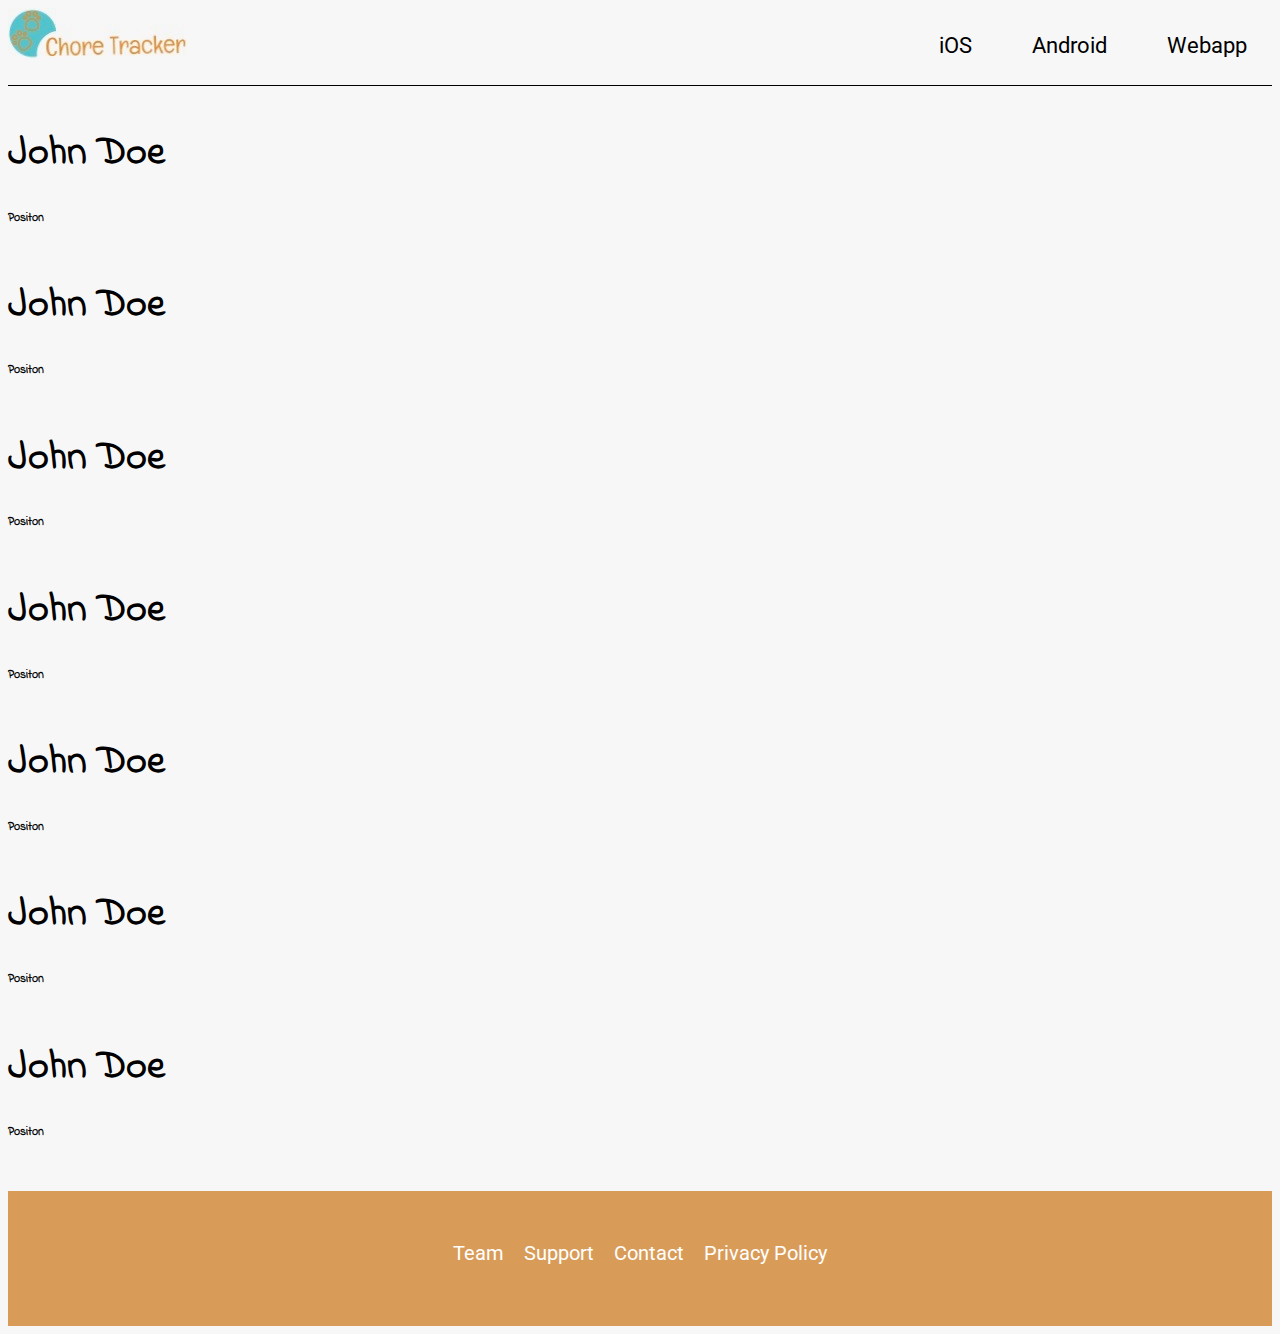
==== team.html @ 8e085d72 "Day 1" ====
<!DOCTYPE html>
<html lang="en">
<head>
    <meta charset="UTF-8">
    <meta name="viewport" content="width=device-width, initial-scale=1.0">
    <link href="css/index.css" rel="stylesheet">
    <link href="https://fonts.googleapis.com/css?family=Indie+Flower|Roboto" rel="stylesheet">
    <title>Document</title>
</head>
<body>
    <header>
        <img href="index.html" src="images/logo1.jpeg">
        <nav>
            <a href="#">iOS</a>
            <a href="#">Android</a>
            <a href="#">Webapp</a>
        </nav>
    </header>
    <div class="person">
        <img>
        <h1>John Doe</h1>
        <h3>Positon</h3>
    </div>
    
    <div class="person">
            <img>
            <h1>John Doe</h1>
            <h3>Positon</h3>
    </div>

    <div class="person">
            <img>
            <h1>John Doe</h1>
            <h3>Positon</h3>
    </div>
    
    <div class="person">
            <img>
            <h1>John Doe</h1>
            <h3>Positon</h3>
    </div>

    <div class="person">
            <img>
            <h1>John Doe</h1>
            <h3>Positon</h3>
    </div>
    <div class="person">
            <img>
            <h1>John Doe</h1>
            <h3>Positon</h3>
    </div>
    <div class="person">
            <img>
            <h1>John Doe</h1>
            <h3>Positon</h3>
    </div>
    <footer>
        <div class="ft-ct">
            <a href="team.html">Team</a>
            <a href="#">Support</a>
            <a href="#">Contact</a>
            <a href="#">Privacy Policy</a>
        </div>
    </footer>


</body>
</html>
---- css/index.css ----
header {
  display: flex;
  padding-bottom: 2%;
  border-bottom: 1px solid black;
}
@media (max-width: 500px) {
  header {
    display: block;
  }
}
@media (max-width: 500px) {
  header img {
    justify-content: center;
  }
}
header nav {
  font-size: 2.2rem;
  display: flex;
  width: 100%;
  justify-content: flex-end;
  margin: 2% 2% 0 0;
}
@media (max-width: 500px) {
  header nav {
    justify-content: center;
    margin-left: -10%;
  }
}
header nav a {
  text-decoration: none;
  color: black;
  margin-left: 6rem;
}
* {
  box-sizing: border-box;
}
html {
  font-size: 62.5%;
  background-color: #f7f7f7;
}
html,
body {
  font-family: 'Roboto', sans-serif;
}
h1,
h2,
h3,
h4,
h5 {
  font-family: 'Indie Flower', cursive;
}
h1 {
  font-size: 4rem;
}
h2 {
  font-size: 3.2rem;
  padding-bottom: 10px;
}
h4 {
  font-size: 2.5rem;
  padding-bottom: 10px;
}
p {
  line-height: 1.5;
  font-size: 1.6rem;
  padding-bottom: 10px;
}
img {
  max-width: 100%;
  height: auto;
}
.reverse {
  flex-direction: row-reverse;
}
section {
  margin-top: 10%;
  width: 100%;
  display: flex;
}
section .phone {
  width: 46.2vh;
  height: 75vh;
}
section .feature-text {
  margin-top: 20%;
  text-align: center;
}
section .feature-text h1 {
  font-size: 2.5rem;
}
footer {
  width: 100%;
  height: 15vh;
  background-color: #d99c58;
  display: flex;
  flex-direction: row;
  justify-content: center;
  margin-top: 5rem;
}
footer .ft-ct {
  display: flex;
  align-items: center;
  justify-content: center;
  padding: 2rem 0 3rem;
}
footer .ft-ct a {
  font-size: 2rem;
  text-decoration: none;
  color: white;
  margin: 10px;
}
.main {
  height: 80vh;
}
.main .main-content {
  display: flex;
  justify-content: space-around;
  margin-top: 20%;
}
.main .main-content img {
  height: 300px;
}
.main .main-content #main-about {
  width: 35%;
  display: flex;
  flex-direction: column;
}
.main .main-content #main-about #main-text h1 {
  font-size: 3rem;
}
.main .main-content #main-about #main-text h2 {
  font-size: 2rem;
}
.main .main-content #main-about .download-now {
  height: 150px;
  width: 150px;
}
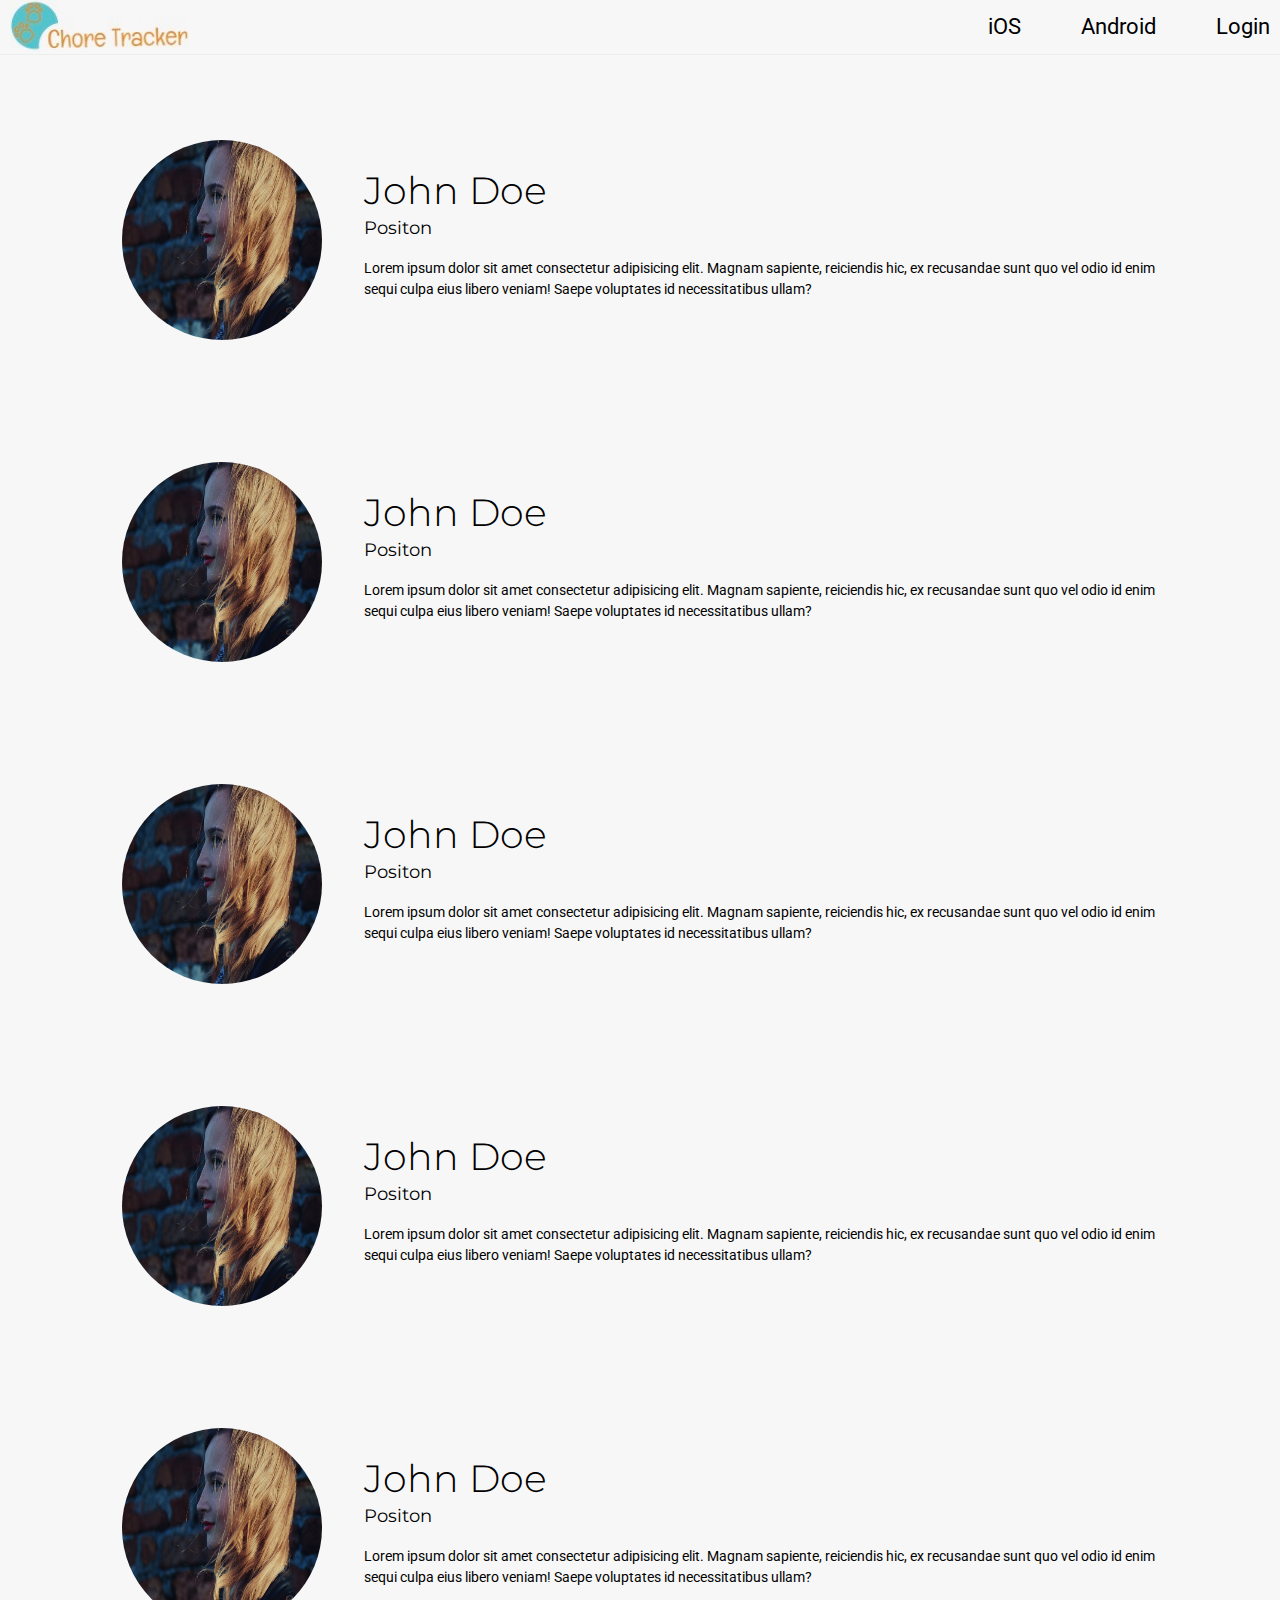
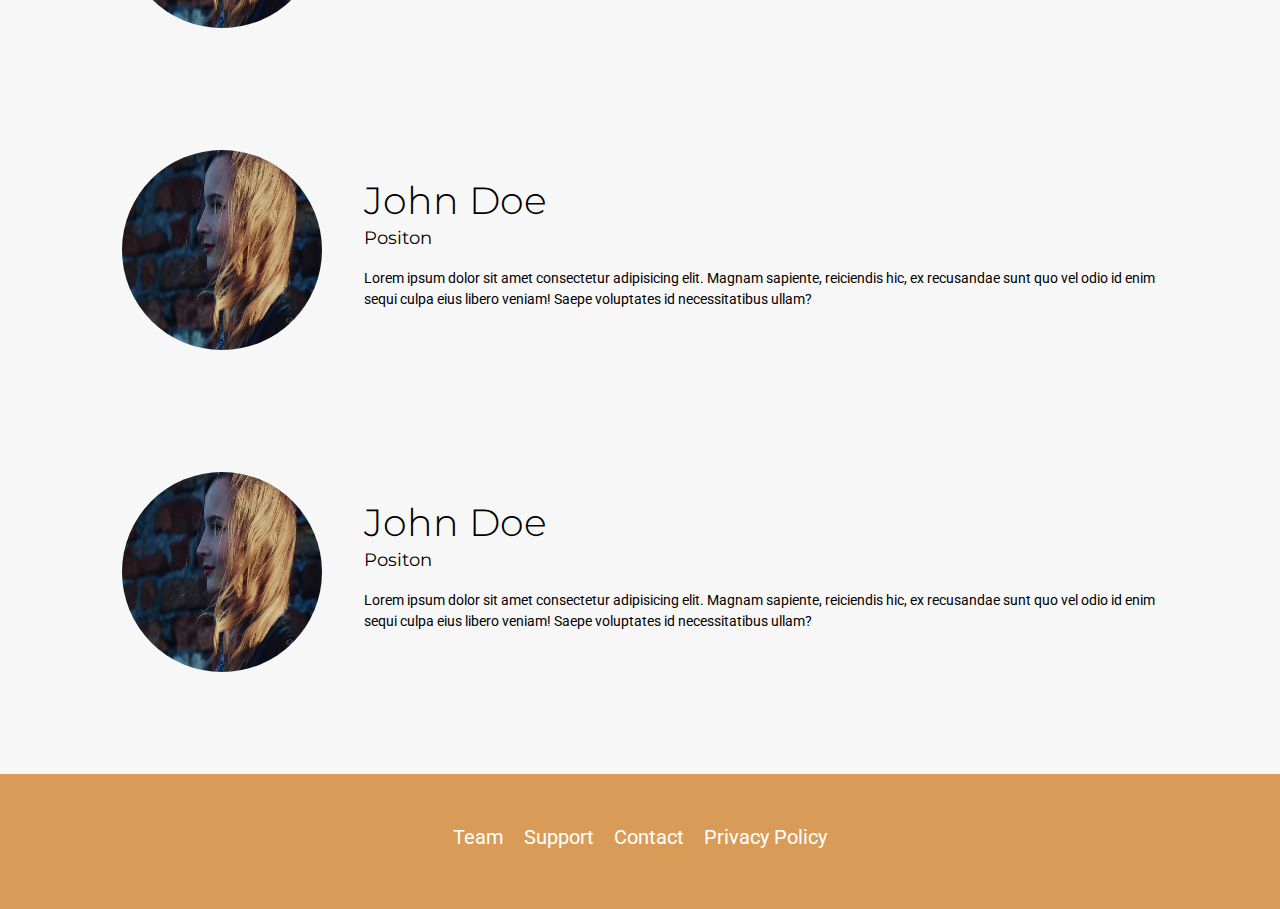
==== commit cb35f266: "fully responsive layout complete. just needs meaningful content" ====
--- a/team.html
+++ b/team.html
@@ -5,56 +5,98 @@
     <meta name="viewport" content="width=device-width, initial-scale=1.0">
     <link href="css/index.css" rel="stylesheet">
     <link href="https://fonts.googleapis.com/css?family=Indie+Flower|Roboto" rel="stylesheet">
+    <link href="https://fonts.googleapis.com/css?family=Montserrat&display=swap" rel="stylesheet">
     <title>Document</title>
 </head>
 <body>
-    <header>
-        <img href="index.html" src="images/logo1.jpeg">
-        <nav>
-            <a href="#">iOS</a>
-            <a href="#">Android</a>
-            <a href="#">Webapp</a>
-        </nav>
-    </header>
+        <header id="team-header">
+                <div class="header-container">
+                <div class="header-wrapper">
+                    <a href="index.html"><img id="logo" src="images/logo1.jpeg"></a>
+                    <nav>
+                        <a href="#">iOS</a>
+                        <a href="#">Android</a>
+                        <a href="#">Login</a>
+                    </nav>
+                </div>
+                </div>
+            </header>
+    <div class="people">
     <div class="person">
-        <img>
-        <h1>John Doe</h1>
-        <h3>Positon</h3>
+        <div class="profile">
+            <img src="images/profile.jpg">
+        </div>
+        <div class="profile-text">
+                <h1 class="name">John Doe</h1>
+                <h3>Positon</h3>
+                <p>Lorem ipsum dolor sit amet consectetur adipisicing elit. Magnam sapiente, reiciendis hic, ex recusandae sunt quo vel odio id enim sequi culpa eius libero veniam! Saepe voluptates id necessitatibus ullam?</p>
+        </div>
     </div>
     
     <div class="person">
-            <img>
-            <h1>John Doe</h1>
-            <h3>Positon</h3>
-    </div>
+            <div class="profile">
+                <img src="images/profile.jpg">
+            </div>
+            <div class="profile-text">
+                    <h1>John Doe</h1>
+                    <h3>Positon</h3>
+                    <p>Lorem ipsum dolor sit amet consectetur adipisicing elit. Magnam sapiente, reiciendis hic, ex recusandae sunt quo vel odio id enim sequi culpa eius libero veniam! Saepe voluptates id necessitatibus ullam?</p>
+            </div>
+        </div>
 
     <div class="person">
-            <img>
-            <h1>John Doe</h1>
-            <h3>Positon</h3>
-    </div>
+            <div class="profile">
+                <img src="images/profile.jpg">
+            </div>
+            <div class="profile-text">
+                    <h1>John Doe</h1>
+                    <h3>Positon</h3>
+                    <p>Lorem ipsum dolor sit amet consectetur adipisicing elit. Magnam sapiente, reiciendis hic, ex recusandae sunt quo vel odio id enim sequi culpa eius libero veniam! Saepe voluptates id necessitatibus ullam?</p>
+            </div>
+        </div>
     
     <div class="person">
-            <img>
-            <h1>John Doe</h1>
-            <h3>Positon</h3>
-    </div>
+            <div class="profile">
+                <img src="images/profile.jpg">
+            </div>
+            <div class="profile-text">
+                    <h1>John Doe</h1>
+                    <h3>Positon</h3>
+                    <p>Lorem ipsum dolor sit amet consectetur adipisicing elit. Magnam sapiente, reiciendis hic, ex recusandae sunt quo vel odio id enim sequi culpa eius libero veniam! Saepe voluptates id necessitatibus ullam?</p>
+            </div>
+        </div>
 
     <div class="person">
-            <img>
-            <h1>John Doe</h1>
-            <h3>Positon</h3>
+            <div class="profile">
+                    <img src="images/profile.jpg">
+            </div>
+            <div class="profile-text">
+                    <h1>John Doe</h1>
+                    <h3>Positon</h3>
+                    <p>Lorem ipsum dolor sit amet consectetur adipisicing elit. Magnam sapiente, reiciendis hic, ex recusandae sunt quo vel odio id enim sequi culpa eius libero veniam! Saepe voluptates id necessitatibus ullam?</p>
+            </div>
     </div>
     <div class="person">
-            <img>
-            <h1>John Doe</h1>
-            <h3>Positon</h3>
+            <div class="profile">
+                    <img src="images/profile.jpg">
+            </div>
+            <div class="profile-text">
+                    <h1>John Doe</h1>
+                    <h3>Positon</h3>
+                    <p>Lorem ipsum dolor sit amet consectetur adipisicing elit. Magnam sapiente, reiciendis hic, ex recusandae sunt quo vel odio id enim sequi culpa eius libero veniam! Saepe voluptates id necessitatibus ullam?</p>
+            </div>
     </div>
     <div class="person">
-            <img>
-            <h1>John Doe</h1>
-            <h3>Positon</h3>
+            <div class="profile">
+                    <img src="images/profile.jpg">
+            </div>
+            <div class="profile-text">
+                <h1>John Doe</h1>
+                <h3>Positon</h3>
+                <p>Lorem ipsum dolor sit amet consectetur adipisicing elit. Magnam sapiente, reiciendis hic, ex recusandae sunt quo vel odio id enim sequi culpa eius libero veniam! Saepe voluptates id necessitatibus ullam?</p>
+            </div>
     </div>
+</div>
     <footer>
         <div class="ft-ct">
             <a href="team.html">Team</a>
--- a/css/index.css
+++ b/css/index.css
@@ -1,35 +1,185 @@
+/* http://meyerweb.com/eric/tools/css/reset/ 
+   v2.0 | 20110126
+   License: none (public domain)
+*/
+html,
+body,
+div,
+span,
+applet,
+object,
+iframe,
+h1,
+h2,
+h3,
+h4,
+h5,
+h6,
+p,
+blockquote,
+pre,
+a,
+abbr,
+acronym,
+address,
+big,
+cite,
+code,
+del,
+dfn,
+em,
+img,
+ins,
+kbd,
+q,
+s,
+samp,
+small,
+strike,
+strong,
+sub,
+sup,
+tt,
+var,
+b,
+u,
+i,
+center,
+dl,
+dt,
+dd,
+ol,
+ul,
+li,
+fieldset,
+form,
+label,
+legend,
+table,
+caption,
+tbody,
+tfoot,
+thead,
+tr,
+th,
+td,
+article,
+aside,
+canvas,
+details,
+embed,
+figure,
+figcaption,
+footer,
+header,
+hgroup,
+menu,
+nav,
+output,
+ruby,
+section,
+summary,
+time,
+mark,
+audio,
+video {
+  margin: 0;
+  padding: 0;
+  border: 0;
+  font-size: 100%;
+  font: inherit;
+  vertical-align: baseline;
+}
+/* HTML5 display-role reset for older browsers */
+article,
+aside,
+details,
+figcaption,
+figure,
+footer,
+header,
+hgroup,
+menu,
+nav,
+section {
+  display: block;
+}
+body {
+  line-height: 1;
+}
+ol,
+ul {
+  list-style: none;
+}
+blockquote,
+q {
+  quotes: none;
+}
+blockquote:before,
+blockquote:after,
+q:before,
+q:after {
+  content: '';
+  content: none;
+}
+table {
+  border-collapse: collapse;
+  border-spacing: 0;
+}
+#team-header {
+  margin-top: 0vh;
+}
 header {
-  display: flex;
-  padding-bottom: 2%;
-  border-bottom: 1px solid black;
-}
-@media (max-width: 500px) {
-  header {
-    display: block;
-  }
-}
-@media (max-width: 500px) {
-  header img {
-    justify-content: center;
-  }
-}
-header nav {
-  font-size: 2.2rem;
-  display: flex;
-  width: 100%;
-  justify-content: flex-end;
-  margin: 2% 2% 0 0;
-}
-@media (max-width: 500px) {
-  header nav {
-    justify-content: center;
-    margin-left: -10%;
-  }
-}
-header nav a {
+  margin-top: -20vh;
+  position: fixed;
+  width: 100%;
+  z-index: 1;
+  background-color: #f7f7f7;
+}
+header .header-container {
+  height: 5.5rem;
+  width: 100%;
+  border-bottom: 1px solid #eee;
+  padding: 0 1rem;
+}
+@media (max-width: 600px) {
+  header .header-container {
+    height: 12rem;
+    padding: 1rem 0;
+  }
+}
+header .header-container .header-wrapper {
+  display: flex;
+  justify-content: space-between;
+  align-items: center;
+  height: 100%;
+  width: 100%;
+}
+@media (max-width: 600px) {
+  header .header-container .header-wrapper {
+    flex-direction: column;
+    justify-content: space-around;
+  }
+}
+header .header-container .header-wrapper nav {
+  display: flex;
+  align-items: center;
+  height: 100%;
+  font-size: 2.2em;
+}
+@media (max-width: 600px) {
+  header .header-container .header-wrapper nav {
+    height: auto;
+    margin: 2rem 0;
+  }
+}
+header .header-container .header-wrapper nav a {
   text-decoration: none;
   color: black;
   margin-left: 6rem;
+}
+header .header-container .header-wrapper nav a:first-child {
+  margin-left: 0;
 }
 * {
   box-sizing: border-box;
@@ -47,7 +197,7 @@
 h3,
 h4,
 h5 {
-  font-family: 'Indie Flower', cursive;
+  font-family: 'Montserrat', serif;
 }
 h1 {
   font-size: 4rem;
@@ -72,18 +222,31 @@
 .reverse {
   flex-direction: row-reverse;
 }
+@media (max-width: 750px) {
+  .reverse {
+    flex-direction: column;
+    align-items: center;
+  }
+}
 section {
-  margin-top: 10%;
-  width: 100%;
-  display: flex;
+  margin-top: 10vh;
+  width: 100%;
+  display: flex;
+}
+@media (max-width: 750px) {
+  section {
+    flex-direction: column;
+    align-items: center;
+  }
 }
 section .phone {
   width: 46.2vh;
   height: 75vh;
 }
 section .feature-text {
-  margin-top: 20%;
+  margin-top: 20vh;
   text-align: center;
+  max-width: 70%;
 }
 section .feature-text h1 {
   font-size: 2.5rem;
@@ -115,15 +278,27 @@
 .main .main-content {
   display: flex;
   justify-content: space-around;
-  margin-top: 20%;
-}
-.main .main-content img {
+  margin-top: 20vh;
+  padding-top: 10vh;
+}
+.main .main-content .main-picture {
   height: 300px;
+}
+@media (max-width: 1075px) {
+  .main .main-content .main-picture {
+    display: none;
+  }
 }
 .main .main-content #main-about {
   width: 35%;
   display: flex;
   flex-direction: column;
+  text-align: center;
+}
+@media (max-width: 1075px) {
+  .main .main-content #main-about {
+    width: 75%;
+  }
 }
 .main .main-content #main-about #main-text h1 {
   font-size: 3rem;
@@ -135,3 +310,40 @@
   height: 150px;
   width: 150px;
 }
+.people {
+  padding-top: 4rem;
+}
+.people .person {
+  display: flex;
+  align-items: center;
+  margin: 80px 8%;
+}
+@media (max-width: 750px) {
+  .people .person {
+    flex-direction: column;
+  }
+}
+.people .person .profile {
+  margin: 20px;
+}
+.people .person .profile img {
+  height: 200px;
+  min-width: 200px;
+  max-width: 200px;
+  border-radius: 50%;
+}
+.people .person .profile-text {
+  margin-left: 2.2rem;
+}
+.people .person .profile-text h1 {
+  font-size: 3.8em;
+  font-weight: 300;
+}
+.people .person .profile-text h3 {
+  margin-top: 0.5em;
+  margin-bottom: 1.2em;
+  font-size: 1.8em;
+}
+.people .person .profile-text p {
+  font-size: 1.4em;
+}
